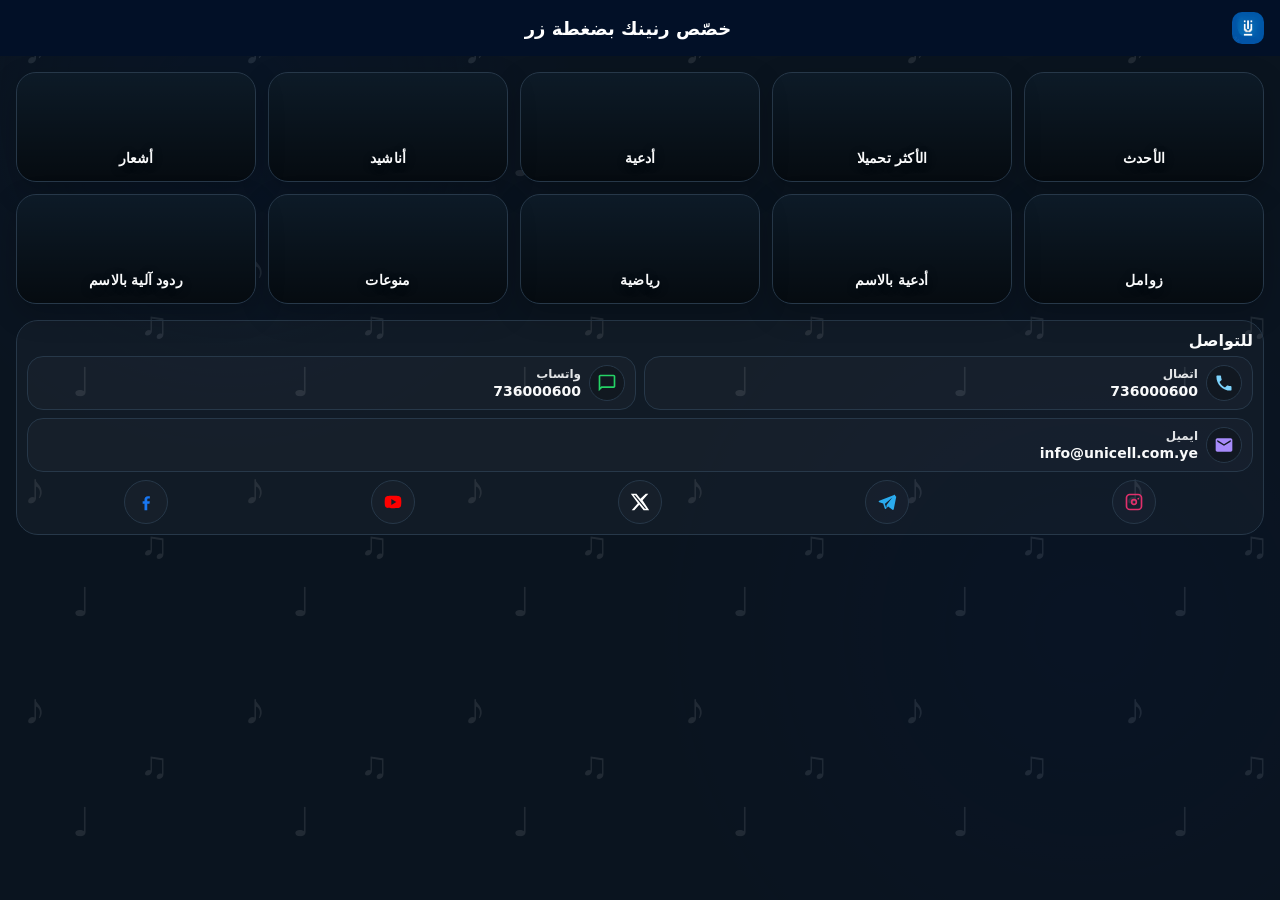
==== index.html @ 36dc8084 "Add files via upload" ====
<!DOCTYPE html>

<html class="dark" dir="rtl" lang="ar">
<head>
<meta content="default-src 'self'; script-src 'self'; style-src 'self'; img-src 'self' data: blob:; media-src 'self'; connect-src 'self'; font-src 'self' data:; manifest-src 'self'; worker-src 'self'; base-uri 'self'; frame-ancestors 'none'; form-action 'self'; object-src 'none'" http-equiv="Content-Security-Policy"/>
<meta charset="utf-8"/>
<meta content="width=device-width, initial-scale=1.0, maximum-scale=1.0, user-scalable=no, viewport-fit=cover" name="viewport"/>
<meta content="استمع لأجمل الرنات وميّز مكالماتك بنغمة مختلفة" name="description"/>
<meta content="#1565C0" name="theme-color"/>
<meta content="yes" name="apple-mobile-web-app-capable"/>
<meta content="black-translucent" name="apple-mobile-web-app-status-bar-style"/>
<meta content="النغمات" name="apple-mobile-web-app-title">
<link href="./manifest.json" rel="manifest"/>
<link href="./icon-192.png" rel="icon" type="image/png"/>
<link href="./icon-192.png" rel="apple-touch-icon"/>
<link href="./styles.css" rel="stylesheet"/>
</meta><title>سمّع متصليك – أجمل الرنات</title><meta content="سمّع متصليك – أجمل الرنات" property="og:title"/><meta content="استمع لأجمل الرنات وميّز مكالماتك بنغمة مختلفة" property="og:description"/><meta content="سمّع متصليك – أجمل الرنات" name="twitter:title"/><meta content="استمع لأجمل الرنات وميّز مكالماتك بنغمة مختلفة" name="twitter:description"/></head>
<body>
<header class="app-header safe-top">
<div class="header-inner">
<button aria-label="رجوع" class="icon-btn hidden" id="backBtn">
<span class="chev">›</span>
</button>
<div class="brand">
<img alt="Logo" class="logo" id="headerLogo" src="./icon-192.png"/>
<h1 class="offset-right-title header-title center-title" id="headerTitle">استمع واختر نغمتك</h1>
</div>
<button aria-label="بحث" class="icon-btn hidden" id="searchBtn">
<span class="search-ic">⌕</span>
</button>
<!-- Install mini card (hidden by default حتى لو CSS/JS ما انحمل) -->
<div aria-live="polite" class="install-card hidden" id="installBar" style="display:none">
<div class="install-card-text">ثبّت التطبيق</div>
<div class="install-card-actions">
<button class="btn primary btn-sm" id="installBtn">تثبيت</button>
<button class="btn ghost btn-sm" id="installLater">لاحقًا</button>
</div>
</div>
</div>
</header>
<main class="app-main safe-bottom">
<!-- Categories -->
<section class="view" id="viewCategories">
<div class="pad">
<div class="cats-grid" id="categoriesGrid"></div>
</div>
<footer class="footer">
<div class="footer-card">
<div class="footer-title">للتواصل</div>
<div class="contact-cards" id="contactLinks"></div>
<div class="social-row" id="socialLinks"></div>
</div>
</footer>
</section>
<!-- List -->
<section class="view hidden" id="viewList">
<div class="pad">
<div class="search-bar hidden" id="searchBar">
<input autocomplete="off" class="search-input" id="searchInput" placeholder="ابحث عن نغمة..." type="search"/>
<button aria-label="مسح" class="icon-btn" id="searchClear">✕</button>
</div>
<div class="list" id="listGrid"></div>
</div>
</section>
<!-- Details -->
<section class="view hidden" id="viewDetails">
<div class="pad">
<div class="details-card">
<img alt="" class="details-img" id="detailsImage"/>
<div class="details-name" id="detailsName"></div>
<div class="subs" id="subsGrid"></div>
<div class="toast hidden" id="toast"></div>
</div>
<div class="hint"></div>
</div>
</section>
</main>
<div class="offline hidden" id="offlineHint">⚠️ لا يوجد اتصال بالإنترنت</div>
<!-- (تم نقل بطاقة التثبيت للأعلى بجوار العنوان) -->
<script defer="" src="./data.js"></script>
<script defer="" src="./app.js"></script>
<script defer="" src="./register-sw.js"></script>
</body>
</html>
---- styles.css ----
/* Theme variables (ported from the original template) */
:root {
  --background: 210 20% 98%;
      --foreground: 210 50% 10%;

      --card: 0 0% 100%;
      --card-foreground: 210 50% 10%;

      --popover: 0 0% 100%;
      --popover-foreground: 210 50% 10%;

      --primary: 210 79% 46%;
      --primary-500: 210 79% 50%;
      --primary-600: 210 79% 46%;
      --primary-700: 210 79% 40%;
      --primary-800: 210 79% 34%;
      --primary-foreground: 0 0% 100%;

      --secondary: 210 40% 94%;
      --secondary-foreground: 210 50% 20%;

      --muted: 210 30% 96%;
      --muted-foreground: 210 20% 45%;

      --accent: 210 60% 90%;
      --accent-foreground: 210 79% 35%;

      --destructive: 0 84% 60%;
      --destructive-foreground: 0 0% 100%;

      --border: 210 30% 88%;
      --input: 210 30% 88%;
      --ring: 210 79% 46%;

      --radius: 0.75rem;

      --sidebar-background: 0 0% 98%;
      --sidebar-foreground: 240 5.3% 26.1%;
      --sidebar-primary: 240 5.9% 10%;
      --sidebar-primary-foreground: 0 0% 98%;
      --sidebar-accent: 240 4.8% 95.9%;
      --sidebar-accent-foreground: 240 5.9% 10%;
      --sidebar-border: 220 13% 91%;
      --sidebar-ring: 217.2 91.2% 59.8%;
}

.dark {
  --background: 210 50% 8%;
      --foreground: 210 20% 98%;

      --card: 210 50% 12%;
      --card-foreground: 210 20% 98%;

      --popover: 210 50% 12%;
      --popover-foreground: 210 20% 98%;

      --primary: 210 79% 55%;
      --primary-500: 210 79% 60%;
      --primary-600: 210 79% 55%;
      --primary-700: 210 79% 50%;
      --primary-800: 210 79% 45%;
      --primary-foreground: 0 0% 100%;

      --secondary: 210 40% 18%;
      --secondary-foreground: 210 20% 98%;

      --muted: 210 30% 18%;
      --muted-foreground: 210 20% 65%;

      --accent: 210 50% 22%;
      --accent-foreground: 210 79% 70%;

      --destructive: 0 62% 40%;
      --destructive-foreground: 0 0% 100%;

      --border: 210 30% 22%;
      --input: 210 30% 22%;
      --ring: 210 79% 55%;

      --sidebar-background: 240 5.9% 10%;
      --sidebar-foreground: 240 4.8% 95.9%;
      --sidebar-primary: 224.3 76.3% 48%;
      --sidebar-primary-foreground: 0 0% 100%;
      --sidebar-accent: 240 3.7% 15.9%;
      --sidebar-accent-foreground: 240 4.8% 95.9%;
      --sidebar-border: 240 3.7% 15.9%;
      --sidebar-ring: 217.2 91.2% 59.8%;
}

:root, .dark {
  --radius: 16px;
}

*{box-sizing:border-box}
html,body{height:100%}
body{
  margin:0;
  font-family: ui-sans-serif, system-ui, -apple-system, "Segoe UI", Tahoma, Arial;
  background: hsl(var(--background));
  color: hsl(var(--foreground));
  position: relative;
  overflow-x: hidden;
}

/* Subtle musical background texture (very light, no color changes) */
body::before{
  content:"";
  position: fixed;
  inset: 0;
  pointer-events: none;
  z-index: 0;
  opacity: .095;
  background-image: url("data:image/svg+xml,%3Csvg xmlns='http://www.w3.org/2000/svg' width='220' height='220' viewBox='0 0 220 220'%3E%3Cg fill='white' fill-opacity='1'%3E%3Ctext x='24' y='64' font-size='44' font-family='Arial'%3E%E2%99%AA%3C/text%3E%3Ctext x='140' y='118' font-size='38' font-family='Arial'%3E%E2%99%AB%3C/text%3E%3Ctext x='72' y='176' font-size='40' font-family='Arial'%3E%E2%99%A9%3C/text%3E%3C/g%3E%3C/svg%3E");
  background-repeat: repeat;
  background-size: 220px 220px;
  filter: blur(.15px);
  animation: musicDrift 26s linear infinite;
}

body::after{
  content:"";
  position: fixed;
  inset: 0;
  pointer-events: none;
  z-index: 0;
  background:
    radial-gradient(600px 600px at 18% 12%, hsla(var(--primary-500) / .18), transparent 60%),
    radial-gradient(700px 700px at 85% 70%, hsla(var(--primary-700) / .14), transparent 65%);
  mix-blend-mode: soft-light;
  opacity: .85;
}

@keyframes musicDrift{
  0%{ transform: translate3d(0,0,0) rotate(0deg); }
  50%{ transform: translate3d(-18px, 12px, 0) rotate(0.4deg); }
  100%{ transform: translate3d(0,0,0) rotate(0deg); }
}

a{color:inherit;text-decoration:none}
img{max-width:100%;display:block}

.hidden{display:none !important}

.safe-bottom{padding-bottom: env(safe-area-inset-bottom);}
.safe-top{padding-top: env(safe-area-inset-top);}

/* Header */
.app-header{
  position: sticky;
  top: 0;
  z-index: 50;
  background: linear-gradient(90deg, hsl(var(--primary-700)), hsl(var(--primary-500)));
  color: hsl(var(--primary-foreground));
}
.header-inner{
  display:flex;
  align-items:center;
  height: 56px;
  padding: 0 16px;
  gap: 12px;
  position: relative;
}
.icon-btn{
  width: 40px;
  height: 40px;
  border-radius: 999px;
  border: 1px solid transparent;
  background: transparent;
  color: inherit;
  display:flex;
  align-items:center;
  justify-content:center;
}
.icon-btn{-webkit-tap-highlight-color: transparent; outline: none;}
.icon-btn:focus{outline:none;}
.icon-btn:focus-visible{border-color: hsl(var(--ring)); box-shadow: 0 0 0 3px hsla(var(--ring), .35);}

.icon-btn:hover{background: rgba(255,255,255,.10);}
.chev{font-size:28px; line-height:1; transform: rotate(180deg);}

/* Brand */
.brand{display:flex; align-items:center; gap: 12px; flex:1;}
.logo{width:32px;height:32px;border-radius: 10px;}
.header-title{margin:0; font-size: 18px; font-weight: 800;}

.app-main{min-height: calc(100vh - 56px); position: relative; z-index: 1;}
.pad{padding: 16px;}

/* Categories grid */
.cats-grid{
  display:grid;
  grid-template-columns: repeat(2, minmax(0,1fr));
  gap: 12px;
}
@media (min-width: 640px) {
  .cats-grid{grid-template-columns: repeat(3, minmax(0,1fr));}
}
@media (min-width: 768px) {
  .cats-grid{grid-template-columns: repeat(4, minmax(0,1fr));}
}
@media (min-width: 1024px) {
  .cats-grid{grid-template-columns: repeat(5, minmax(0,1fr));}
}

.cat-card{
  position: relative;
  border-radius: 20px;
  overflow: hidden;
  border: 1px solid hsl(var(--border));
  background: hsl(var(--card));
  color: hsl(var(--card-foreground));
  padding: 14px 12px;
  min-height: 110px;
  display:flex;
  align-items:flex-end;
  justify-content:center;
  text-align:center;
  cursor:pointer;
  transform: translateZ(0);
  transition: transform .2s ease, box-shadow .2s ease, border-color .2s ease;
  box-shadow: 0 10px 30px rgba(0,0,0,.20);
}
.cat-card:active{transform: scale(.98);}
.cat-card:hover{border-color: hsl(var(--ring));}
.cat-bg{
  position:absolute; inset:0;
  background-size: cover;
  background-position:center;
  filter: saturate(1.05);
  opacity:.70;
}
.cat-overlay{
  position:absolute; inset:0;
  background: linear-gradient(to top, rgba(0,0,0,.65), rgba(0,0,0,.15));
}
.cat-shine{
  position:absolute; inset:0;
  background: linear-gradient(45deg, transparent, rgba(255,255,255,.18), transparent);
  transform: translateX(-120%);
  transition: transform .7s ease;
}
.cat-card:hover .cat-shine{transform: translateX(120%);}

.cat-name{
  position: relative;
  font-weight: 800;
  font-size: 14px;
  letter-spacing: .2px;
  line-height: 1.2;
  text-shadow: 0 2px 10px rgba(0,0,0,.35);
}

/* List */
.list{display:flex; flex-direction:column; gap: 10px;}
.tone{
  display:flex;
  align-items:center;
  gap: 12px;
  padding: 12px;
  border-radius: 18px;
  border: 1px solid hsl(var(--border));
  background: hsl(var(--card));
  color: hsl(var(--card-foreground));
  box-shadow: 0 10px 26px rgba(0,0,0,.18);
  cursor:pointer;
  transition: transform .15s ease, border-color .15s ease;
}
.tone:active{transform: scale(.99);}
.tone:hover{border-color: hsl(var(--ring));}

.thumb{
  width: 52px;
  height: 52px;
  border-radius: 14px;
  object-fit: cover;
  background: rgba(255,255,255,.06);
}
.tone-name{flex:1; font-weight: 700; font-size: 14px;}
.btn{
  border-radius: 14px;
  padding: 10px 12px;
  border: 1px solid hsl(var(--border));
  background: transparent;
  color: inherit;
  cursor:pointer;
  -webkit-tap-highlight-color: transparent;
  outline: none;
}

.btn:focus{outline:none;}
.btn:focus-visible{
  border-color: hsl(var(--ring));
  box-shadow: 0 0 0 3px hsla(var(--ring), .35);
}

.btn.primary{
  background: hsl(var(--primary-600));
  color: hsl(var(--primary-foreground));
  border-color: transparent;
}
.btn.primary:hover{background: hsl(var(--primary-700));}
.btn.primary:active{background: hsl(var(--primary-800));}
.btn.ghost{background: transparent;}
.btn.play{min-width: 54px; text-align:center; font-size: 16px;}
.btn.play:hover{background: rgba(255,255,255,.06);}

/* Smaller buttons (for install mini card) */
.btn.btn-sm{
  padding: 8px 10px;
  font-size: 12px;
  border-radius: 12px;
}

/* Details */
.details-card{
  border: 1px solid hsl(var(--border));
  background: hsl(var(--card));
  color: hsl(var(--card-foreground));
  border-radius: 22px;
  padding: 14px;
  box-shadow: 0 16px 36px rgba(0,0,0,.22);
}
.details-img{
  width: 100%;
  max-width: 360px;
  aspect-ratio: 1 / 1;
  margin: 0 auto 10px;
  border-radius: 22px;
  object-fit: cover;
  background: rgba(255,255,255,.06);
}
.details-name{text-align:center; font-weight: 900; margin: 6px 0 14px;}
.section-title{font-weight: 900; margin: 10px 0 8px;}
.subs{display:flex; flex-direction:column; gap: 10px;}
.sub-card{
  display:flex;
  align-items:center;
  justify-content:space-between;
  gap: 12px;
  border-radius: 18px;
  border: 1px solid hsl(var(--border));
  background: rgba(255,255,255,.02);
  padding: 12px;
}
.sub-left{display:flex; align-items:center; gap: 12px;}
.carrier{width:44px; height:44px; object-fit:contain; border-radius: 14px; background:#fff;}
.sub-meta{font-size: 13px; line-height:1.4; opacity:.95;}
.sub-meta .cname{font-weight: 900;}
.sub-meta .ccode{opacity:.95;}

.toast{margin-top: 10px; text-align:center; font-size: 13px;}
.toast.hidden{display:none}

.hint{margin-top: 12px; opacity:.85; font-size: 13px; text-align:center;}

/* Footer */
.footer{padding: 0 16px 16px;}
.footer-card{
  border-radius: 22px;
  border: 1px solid hsl(var(--border));
  background: rgba(255,255,255,.03);
  padding: 10px;
}
.footer-title{font-weight: 900; margin-bottom: 6px;}

.contact-cards{
  display:grid;
  grid-template-columns: 1fr;
  gap:8px;
  font-size: 13px;
}
@media (min-width: 680px){
  .contact-cards{ grid-template-columns: repeat(3, minmax(0,1fr)); }
}
.contact-card{
  display:flex;
  align-items:center;
  gap:8px;
  padding:8px 10px;
  border-radius:16px;
  border:1px solid hsl(var(--border));
  background: rgba(255,255,255,.02);
  text-decoration:none;
  color: inherit;
}
.contact-ic{
  width:36px; height:36px;
  border-radius: 999px;
  display:grid;
  place-items:center;
  border:1px solid hsl(var(--border));
  background: rgba(0,0,0,.25);
  flex: 0 0 auto;
}
.contact-ic svg{ width:20px; height:20px; }
.contact-meta{ display:flex; flex-direction:column; gap:2px; min-width:0; }
.contact-label{ font-weight:800; font-size:12px; opacity:.9; }
.contact-value{ font-weight:700; font-size:14px; direction:ltr; text-align:right; word-break:break-word; }

.social-row{
  display:flex;
  gap:10px;
  margin-top: 8px;
  justify-content:flex-start;
  flex-wrap:nowrap;
  overflow-x:auto;
  padding-bottom: 2px;
}
.social-row::-webkit-scrollbar{ height: 6px; }
.social-row a{
  width:40px; height:40px;
  border-radius:999px;
  display:inline-flex;
  align-items:center;
  justify-content:center;
  border:1px solid hsl(var(--border));
  background: rgba(255,255,255,.02);
  flex: 0 0 auto;
  text-decoration:none;
}
.social-row svg{ width:20px; height:20px; }

/* Offline + install UI */
.offline{
  position:fixed; top:10px; left:10px; right:10px;
  padding: 10px;
  border-radius: 14px;
  border: 1px solid hsl(var(--border));
  background: rgba(0,0,0,.35);
  backdrop-filter: blur(6px);
  text-align:center;
}
.offline.hidden{display:none}

/* Install mini card (top, next to title) */
.install-card{
  position:absolute;
  top: 8px;
  left: 16px;
  display:flex;
  align-items:center;
  gap: 10px;
  padding: 8px 10px;
  border-radius: 16px;
  border: 1px solid rgba(255,255,255,.18);
  background: rgba(0,0,0,.25);
  backdrop-filter: blur(10px);
  box-shadow: 0 10px 30px rgba(0,0,0,.25);
}
.install-card.hidden{display:none}
.install-card-text{font-size: 12px; font-weight: 800; white-space: nowrap;}
.install-card-actions{display:flex; gap: 8px;}

/* On narrow screens keep it compact */
@media (max-width: 420px){
  .install-card{left: 10px; gap: 8px; padding: 7px 8px;}
  .install-card-text{display:none;}
}


/* Search (List view) */
.search-ic{font-size:20px; line-height:1;}
.search-bar{
  display:flex;
  align-items:center;
  gap:10px;
  padding:10px 12px;
  border-radius: 16px;
  border:1px solid hsl(var(--border));
  background: rgba(0,0,0,.18);
  margin-bottom: 12px;
}
.search-input{
  flex:1;
  border:none;
  outline:none;
  background: transparent;
  color: inherit;
  font-size: 15px;
}
.search-input::placeholder{opacity:.7}


/* Social buttons with icons */
.social-btn{
  display:inline-flex;
  align-items:center;
  gap:8px;
  padding:10px 12px;
  border-radius: 14px;
  border:1px solid hsl(var(--border));
  background: rgba(255,255,255,.02);
  font-size: 13px;
  text-decoration:none;
  color: inherit;
}
.social-ic{display:inline-flex; width:18px; height:18px}
.social-ic svg{width:18px; height:18px; display:block}
.social-txt{opacity:.95}

.empty{
  padding:14px;
  text-align:center;
  opacity:.75;
  border:1px dashed hsl(var(--border));
  border-radius: 14px;
}


/* Ringtone cards (requested edits) */
#listGrid.list{
  display: grid;
  grid-template-columns: repeat(2, minmax(0, 1fr));
  gap: 12px;
}
@media (min-width: 680px){
  #listGrid.list{ grid-template-columns: repeat(auto-fill, minmax(180px, 1fr)); }
}
#listGrid .tone{
  flex-direction: column;
  align-items: stretch;
  gap: 10px;
  padding: 10px;
  /* Faster scrolling for long lists: let the browser skip offscreen rendering */
  content-visibility: auto;
  contain-intrinsic-size: 220px 260px;
  transform: translateZ(0);
  transition: transform .16s ease, box-shadow .16s ease, border-color .16s ease;
}
#listGrid .tone:hover{transform: translateY(-2px); box-shadow: 0 14px 32px rgba(0,0,0,.22);}
#listGrid .tone:active{transform: scale(.985);}
#listGrid .tone .thumb{
  width: 100%;
  height: auto;
  aspect-ratio: 1 / 1;
  border-radius: 16px;
}
#listGrid .tone-name{
  text-align: center;
  font-size: 13px;
  line-height: 1.25;
  min-height: calc(1.25em * 2);
  display: -webkit-box;
  -webkit-line-clamp: 2;
  -webkit-box-orient: vertical;
  overflow: hidden;
}
#listGrid .tone-actions{
  display:flex;
  gap: 8px;
  align-items: center;
}
#listGrid .tone-actions .btn.play{
  min-width: 44px;
  padding: 10px 0;
}
#listGrid .tone-actions .btn.subscribe{
  flex: 1;
  text-align: center;
  padding: 10px 12px;
}


/* === Ensure play/pause icons are not emoji-colored === */
[data-play] svg {
  fill: currentColor;
  display: inline-block;
  vertical-align: middle;
}

[data-play] {
  -webkit-tap-highlight-color: transparent;
}
[data-play]:focus,
[data-play]:active {
  outline: none;
  box-shadow: none;
}


/* Load more button for long lists (prevents UI freeze with huge catalogs) */
.btn.load-more{display:block;width:100%;margin:12px 0;padding:14px 12px;border-radius:14px;}


/* Infinite scroll sentinel */
.load-more-sentinel{
  display:flex;
  align-items:center;
  justify-content:center;
  gap:10px;
  width:100%;
  margin:14px 0;
  padding:14px 12px;
  border-radius:14px;
  opacity:.85;
}
.load-more-sentinel .spinner{
  width:18px;
  height:18px;
  border-radius:999px;
  border:2px solid currentColor;
  border-top-color: transparent;
  animation: spin 1s linear infinite;
}
.load-more-sentinel .load-more-text{
  font-size:14px;
}
@keyframes spin{
  to{ transform: rotate(360deg); }
}


/* ==============================
   Contact layout (safe overrides)
   - Phone + WhatsApp side-by-side
   - Email full-width underneath
   - Social icons fill full width (no horizontal scroll)
   These rules are appended to avoid breaking existing UI.
   ============================== */

/* Two columns on all widths (so phone + WhatsApp align in one row) */
#contactLinks.contact-cards{
  grid-template-columns: repeat(2, minmax(0, 1fr));
}

/* Keep two columns even on larger screens (override the 3-column media rule) */
@media (min-width: 680px){
  #contactLinks.contact-cards{
    grid-template-columns: repeat(2, minmax(0, 1fr));
  }
}

/* The 3rd card is "ايميل" per renderContact() order in app.js */
#contactLinks.contact-cards > .contact-card:nth-child(3){
  grid-column: 1 / -1;
}

/* Social icons: distribute across full width and prevent horizontal scrolling */
#socialLinks.social-row{
  display: grid;
  grid-template-columns: repeat(auto-fit, minmax(44px, 1fr));
  gap: 10px;
  justify-content: stretch;
  overflow-x: hidden;
  padding-bottom: 0;
}

/* Center each circular icon in its grid cell */
#socialLinks.social-row a{
  width: 44px;
  height: 44px;
  justify-self: center;
}


/* === Header color moved from inline <style> (security improvement) === */
/* Ultra Dark Unicell Header */
.app-header, header, .topbar {
  background: #041A3A !important;
}
.app-header *, header *, .topbar * {
  color: #ffffff !important;
}
/* === Contact layout: Call + WhatsApp side-by-side, Email full-width (robust) === */
#contactLinks.contact-cards{
  grid-template-columns: repeat(2, minmax(0, 1fr));
}

/* Prevent returning to 3 columns on wider screens */
@media (min-width: 680px){
  #contactLinks.contact-cards{
    grid-template-columns: repeat(2, minmax(0, 1fr));
  }
}

/* Email card full width (doesn't depend on position) */
#contactLinks.contact-cards > .contact-card.is-email{
  grid-column: 1 / -1;
}

/* === Social icons: fill full width, no horizontal scroll === */
#socialLinks.social-row{
  display: grid;
  grid-template-columns: repeat(auto-fit, minmax(44px, 1fr));
  gap: 10px;
  justify-content: stretch;
  overflow-x: hidden;
}

#socialLinks.social-row a{
  width: 44px;
  height: 44px;
  justify-self: center;
}

/* === Option A: Clean Grid Cards (single primary action) === */

/* Card layout */
#listGrid.list{
  gap: 14px;
}
#listGrid .tone{
  padding: 12px;
  gap: 10px;
}

/* Image: consistent square with rounded corners */
#listGrid .tone .thumb{
  aspect-ratio: 1 / 1;
  object-fit: cover;
  border-radius: 18px;
  border: 1px solid rgba(255,255,255,0.10);
}

/* Title: one line, clean */
#listGrid .tone .tone-name{
  font-size: 14px;
  line-height: 1.2;
  white-space: nowrap;
  overflow: hidden;
  text-overflow: ellipsis;
  padding: 0 2px;
}

/* Actions: play (icon) + details (full) */
#listGrid .tone-actions{
  display: grid;
  grid-template-columns: 48px 1fr;
  gap: 10px;
  align-items: center;
  width: 100%;
}

/* Play button as primary icon */
#listGrid .tone-actions .btn.play{
  width: 48px;
  height: 48px;
  padding: 0;
  border-radius: 16px;
}

/* Details as secondary (less visually heavy than primary) */
#listGrid .tone-actions .btn.subscribe{
  height: 48px;
  padding: 0 14px;
  border-radius: 16px;
  text-align: center;
  white-space: nowrap;
  overflow: hidden;
  text-overflow: ellipsis;
  background: rgba(255,255,255,0.06);
  border: 1px solid rgba(255,255,255,0.12);
}

/* Keep active feedback */
#listGrid .tone-actions .btn.subscribe:active,
#listGrid .tone-actions .btn.play:active{
  transform: scale(0.98);
}

/* === Option A polish: consistent card height + calmer hover + better spacing === */
#listGrid .tone{
  border-radius: 20px;
}

#listGrid .tone .tone-name{
  margin-top: 2px;
}

/* Keep cards visually consistent */
#listGrid .tone .thumb{
  box-shadow: 0 8px 18px rgba(0,0,0,0.18);
}

/* Calmer hover on desktop */
@media (hover: hover){
  #listGrid .tone:hover{
    transform: translateY(-1px);
    box-shadow: 0 12px 26px rgba(0,0,0,0.20);
  }
}

/* Prevent buttons from wrapping in very narrow screens */
#listGrid .tone-actions{
  min-width: 0;
}

/* === Lighter Tone Card Background === */
#listGrid .tone{
  background: hsl(var(--card) / 0.92);
  border: 1px solid hsl(var(--border));
}

.dark #listGrid .tone{
  background: hsl(var(--card) / 1);
}

/* === Darker navy + higher contrast + tighter spacing === */

/* Darken header/navy */
.app-header, header, .topbar{
  background: #021027 !important;
}

/* Increase contrast for cards (slightly stronger border/shadow) */
#listGrid .tone{
  border: 1px solid rgba(255,255,255,0.14);
  box-shadow: 0 10px 22px rgba(0,0,0,0.18);
}
#listGrid .tone .tone-name{
  color: hsl(var(--foreground));
}

/* Reduce the space between name and the action buttons */
#listGrid .tone{
  gap: 8px;
}
#listGrid .tone .tone-name{
  margin: 0;
  padding: 0 2px;
}
#listGrid .tone-actions{
  margin-top: 0;
}

/* === Focus/press ring on tone cards (restore subtle blue frame) === */
#listGrid .tone:focus-within{
  outline: 2px solid hsl(var(--ring));
  outline-offset: 2px;
}
#listGrid .tone:active{
  outline: 2px solid hsl(var(--ring));
  outline-offset: 2px;
}

/* === Internal title positioning === */
.center-title{
  text-align: center;
  width: 100%;
}
.offset-right-title{
  transform: translateX(10px); /* slight move to the right */
}
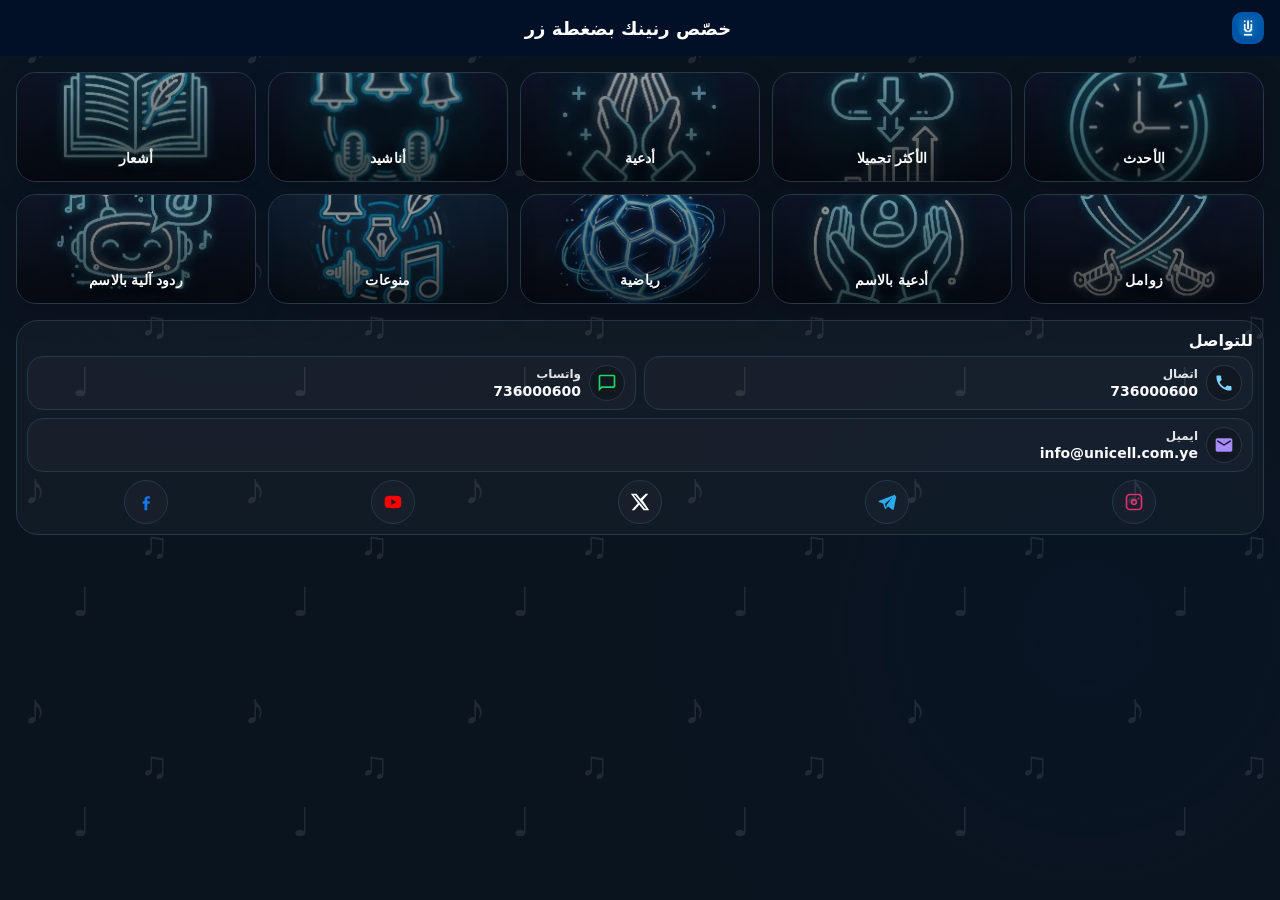
==== commit f8a474d7: "Add files via upload" ====
--- a/index.html
+++ b/index.html
@@ -2,7 +2,7 @@
 
 <html class="dark" dir="rtl" lang="ar">
 <head>
-<meta content="default-src 'self'; script-src 'self'; style-src 'self'; img-src 'self' data: blob:; media-src 'self'; connect-src 'self'; font-src 'self' data:; manifest-src 'self'; worker-src 'self'; base-uri 'self'; frame-ancestors 'none'; form-action 'self'; object-src 'none'" http-equiv="Content-Security-Policy"/>
+<meta content="default-src 'self'; script-src 'self'; style-src 'self'; img-src 'self' data: blob:; media-src 'self'; connect-src 'self' https://opensheet.elk.sh; font-src 'self' data:; manifest-src 'self'; worker-src 'self'; base-uri 'self'; frame-ancestors 'none'; form-action 'self'; object-src 'none'" http-equiv="Content-Security-Policy"/>
 <meta charset="utf-8"/>
 <meta content="width=device-width, initial-scale=1.0, maximum-scale=1.0, user-scalable=no, viewport-fit=cover" name="viewport"/>
 <meta content="استمع لأجمل الرنات وميّز مكالماتك بنغمة مختلفة" name="description"/>
